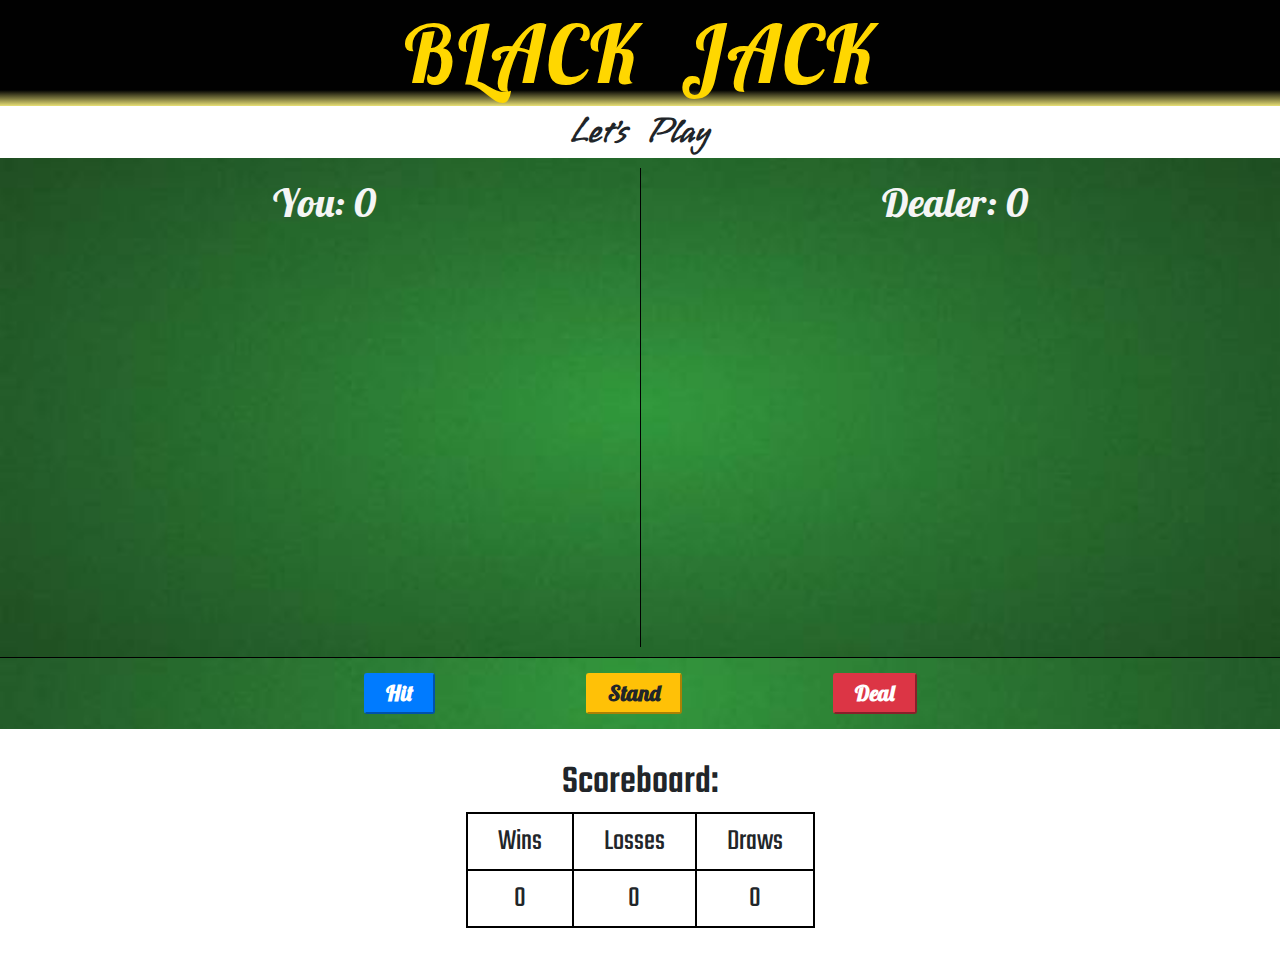
==== html/home.html @ 4a157fbd "CPSC8710: changed the project structure and created the landing page for the game" ====
<!DOCTYPE html>
<html lang="en">
<head>
    <meta charset="UTF-8">
    <meta http-equiv="X-UA-Compatible" content="IE=edge">
    <meta name="viewport" content="width=device-width, initial-scale=1.0">
    <link rel="stylesheet" href="https://maxcdn.bootstrapcdn.com/bootstrap/4.0.0/css/bootstrap.min.css" integrity="sha384-Gn5384xqQ1aoWXA+058RXPxPg6fy4IWvTNh0E263XmFcJlSAwiGgFAW/dAiS6JXm" crossorigin="anonymous">
    <link rel="preconnect" href="https://fonts.googleapis.com"> 
    <link rel="preconnect" href="https://fonts.gstatic.com" crossorigin>
    <link href="https://fonts.googleapis.com/css2?family=Lobster&family=Oooh+Baby&family=Pushster&family=Teko&family=Ubuntu:ital@1&family=Vujahday+Script&display=swap" rel="stylesheet">
    <link rel="stylesheet" href="../css/style.css">
    <title>Black Jack</title>
</head>
<body>
    <h1 class="title">BLACK JACK</h1>
    <div class="main">
        <h2><span id="command">Let's Play</span></h2>
        <div class="row1">
            <div id="your-box">
                <h2>You: <span id="yourscore">0</span></h2>
            </div>
            <div id="dealer-box">
                <h2>Dealer: <span id="dealerscore">0</span></h2>
            </div>
        </div>
        <div class="row2">
            <div class="buttons">
                <button class="btn-lg btn-primary" id="hit" onmouseover="tink.play()" > Hit </button> 
                <button class="btn-lg btn-warning" id="stand" onmouseover="tink.play()">Stand</button>
                <button class="btn-lg btn-danger" id="deal" onmouseover="tink.play()">Deal</button>
            </div>
        </div>
        <div class="row3">
            <h3>Scoreboard: </h3>
            <table>
                <tr>
                    <th>Wins</th>
                    <th>Losses</th>
                    <th>Draws</th>
                </tr>
                <tr>
                    <td><span id="wins">0</span></td>
                    <td><span id="losses">0</span></td>
                    <td><span id="draws">0</span></td>
                </tr>
            </table>
        </div>
    </div>

    <script src="../js/script.js"></script>
</body>
</html>
---- css/style.css ----
*{
    margin: 0;
    padding: 0;
}

html{
    font-size: 62.5%;
    /* 10px and default 1rem=16px */
}

.title{
    text-align: center;
    background: rgb(232,224,117);
    background: linear-gradient(0deg, rgba(232,224,117,1) 0%, rgba(1,1,1,1) 15%);
    color: gold;
    /* font-family: 'Lobster', cursive; */
    font-family: 'Pushster', cursive;
    /* font-family: 'Ubuntu', sans-serif; */
    padding: .5rem;
    font-size: 8rem;
    word-spacing: 2rem;
    letter-spacing: .3rem;
}

#command {
    font-family: 'Vujahday Script', cursive;
    font-weight: 800;
    font-size: 3.5rem;
    word-spacing: 1rem;
    animation: blinker 2s step-start infinite;
}
@keyframes blinker {
    25% {
      opacity: 0;
    }
}

.main{
    margin: auto;
    text-align: center;
}

.row1{
    display: flex;
    flex-wrap: wrap;
    flex-direction: row;
    justify-content: space-around;
    padding: 1rem;
    border-bottom: black solid .1rem;
    height: 50rem;
}

.row1 ,.row2{
    background: url('../static/table.jpg') no-repeat center center/cover;
    width: auto;
    color: whitesmoke;
}

.row1 div{
    padding: 1rem;
    text-align: center;
    flex: 1;
}

.row1 h2{
    font-family: 'Lobster', cursive;
    font-size: 4rem;
}

#your-box{
    border-right: black solid 1px;
}

#your-box img, #dealer-box img{
    height: 20rem;
    width: 13rem;
    padding: 1rem;
}

.row2{
    display: flex;
    justify-content: space-around;
    margin-bottom: 3rem;
}

.buttons{
    display: flex;
    flex-wrap: wrap;
    flex-direction: row;
    justify-content: space-around;
    width: 55%;
}

.buttons button{
    font-size: 2.2rem;
    font-weight: 700;
    font-family: 'Lobster', cursive;
    padding-left: 2rem;
    padding-right: 2rem;
    padding-top: .2rem;
    padding-bottom: .2rem;
    margin: 1.5rem;
}

.buttons button:hover{
    cursor: pointer;
    box-shadow: black 0px 0px 5px 2px;
}

.row3 h3{
    font-family: 'Teko', sans-serif;
    font-size: 4rem;
}

.row3{
    margin: auto;
}

table, th, td{
    padding: .5rem;
    border: solid 2px black;
    font-size: 3rem;
    font-family: 'Teko', sans-serif;
    font-weight: 400;
    padding-left: 3rem;
    padding-right: 3rem;
}

table{
    margin: auto;
    margin-bottom: 5rem;
}

@media screen and (max-width:740px){
    html{
        font-size: 40%;
    }
}
@media screen and (max-width:420px){
    html{
        font-size: 30%;
    }
}

#big_event_message_holder,
#bet_wrapper {
  background-color: rgba(5, 36, 19, 0.9);
  color: #f4f4f4;
  text-align: center;
  font-size: 130%;
  width: 100%;
  position: absolute;
  top: 50%;
  transform: translate(0, -50%);
  z-index: 999;
  font-family: Garamond, Times, "Times New Roman", serif;
  font-weight: 100;
}
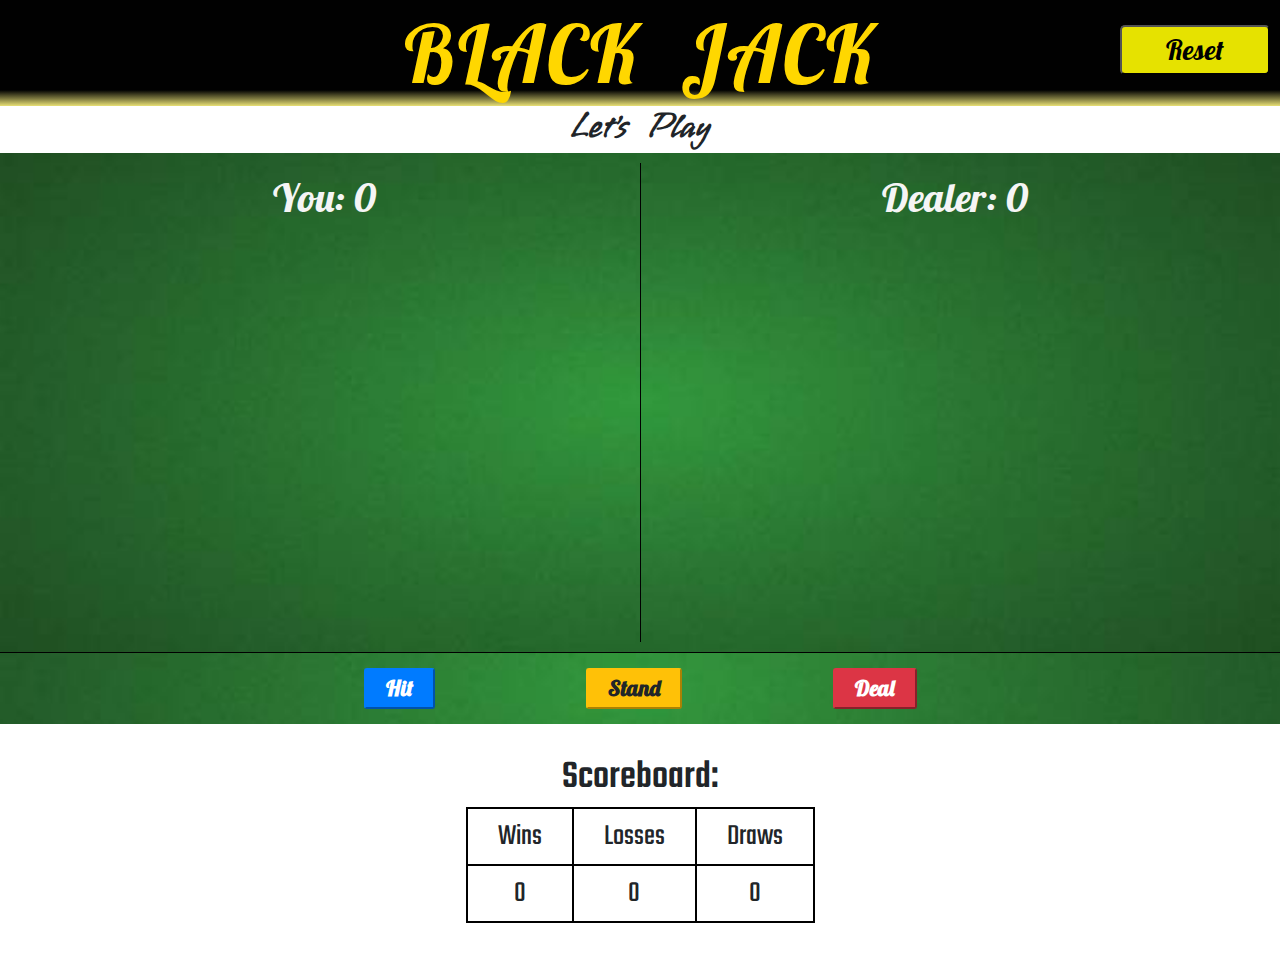
==== commit 90f59078: "CPSC8710: Added reset button to restart the game from start & few other cosmetic changes" ====
--- a/html/home.html
+++ b/html/home.html
@@ -9,9 +9,18 @@
     <link rel="preconnect" href="https://fonts.gstatic.com" crossorigin>
     <link href="https://fonts.googleapis.com/css2?family=Lobster&family=Oooh+Baby&family=Pushster&family=Teko&family=Ubuntu:ital@1&family=Vujahday+Script&display=swap" rel="stylesheet">
     <link rel="stylesheet" href="../css/style.css">
+    <link rel="stylesheet" href="../css/landing_styles.css">
     <title>Black Jack</title>
+    <script>
+        // Check if the page is being refreshed
+        if (performance.navigation.type === 1) {
+            window.location.href = 'index.html';
+        }
+        </script>
+        
 </head>
 <body>
+    <button id="reset-button" class="landing_button" onclick="showIndexPage()">Reset</button>
     <h1 class="title">BLACK JACK</h1>
     <div class="main">
         <h2><span id="command">Let's Play</span></h2>
--- a/css/style.css
+++ b/css/style.css
@@ -156,3 +156,16 @@
   font-family: Garamond, Times, "Times New Roman", serif;
   font-weight: 100;
 }
+
+#reset-button {
+    position: absolute;
+    top: 5px;
+    right: 10px;
+    cursor: pointer;
+    color: rgb(0, 0, 0);
+    font-family: 'Lobster', cursive;
+    font-size: 2.8rem;
+    display: flex;
+    align-items: center;
+    justify-content: center;
+}--- a/css/landing_styles.css
+++ b/css/landing_styles.css
@@ -0,0 +1,117 @@
+/* Reset some default styles */
+body, h1 {
+    margin: 0;
+    padding: 0;
+}
+
+/* Style the background */
+.landing-page {
+    background-image: url('/static/table.jpg');
+    background-size: cover;
+    background-position: center;
+    height: 100vh;
+    display: flex;
+    justify-content: center;
+    align-items: center;
+}
+
+/* Center the content */
+.center {
+    display: flex;
+    flex-direction: column;
+    align-items: center;
+}
+
+/* Style the content */
+.content {
+    background-color: rgba(5, 36, 19, 0.9);
+    color: #f4f4f4;
+    text-align: center;
+    font-size: 130%;
+    font-family: Garamond, Times, "Times New Roman", serif;
+    font-weight: 200;
+    padding: 20px;
+    border-radius: 5px;
+    box-shadow: 0px 0px 10px rgba(0, 0, 0, 0.5);
+}
+
+h1 {
+    font-size: 3em;
+    color: #fff;
+}
+
+.landing_button {
+    display: block;
+    padding: 10px 20px;
+    background-color: rgba(255, 251, 0, 0.9);
+    color: #000000;
+    text-decoration: none;
+    font-size: 1.5em;
+    margin-top: 20px;
+    border-radius: 5px;
+    display: inline-block;
+    width: 150px;
+    height: 50px;
+}
+
+.landing_button:hover {
+    background-color: #a4a700;
+}
+
+/* styles.css */
+.popup-container {
+    display: none;
+    position: fixed;
+    top: 0;
+    left: 0;
+    width: 100%;
+    height: 100%;
+    background-color: rgba(0, 0, 0, 0.7);
+    z-index: 999;
+    text-align: center;
+}
+
+.popup-content {
+    background-color: white;
+    width: 80%;
+    max-width: 400px;
+    margin: 100px auto;
+    padding: 20px;
+    border-radius: 5px;
+    position: relative;
+}
+
+.close-button {
+    position: absolute;
+    top: 5px;
+    right: 10px;
+    cursor: pointer;
+    color: red;
+}
+
+.name-popup-container {
+    display: none;
+    position: fixed;
+    top: 0;
+    left: 0;
+    width: 100%;
+    height: 100%;
+    background-color: rgba(0, 0, 0, 0.7);
+    z-index: 999;
+}
+
+.name-popup {
+    display: flex; /* Add this */
+    justify-content: center;
+    align-items: center;
+    position: absolute;
+    top: 50%;
+    left: 50%;
+    transform: translate(-50%, -50%);
+    background-color: #ffffff;
+    padding: 20px;
+    text-align: center;
+    border-radius: 5px;
+    box-shadow: 0 4px 8px 0 rgba(0, 0, 0, 0.2);
+}
+
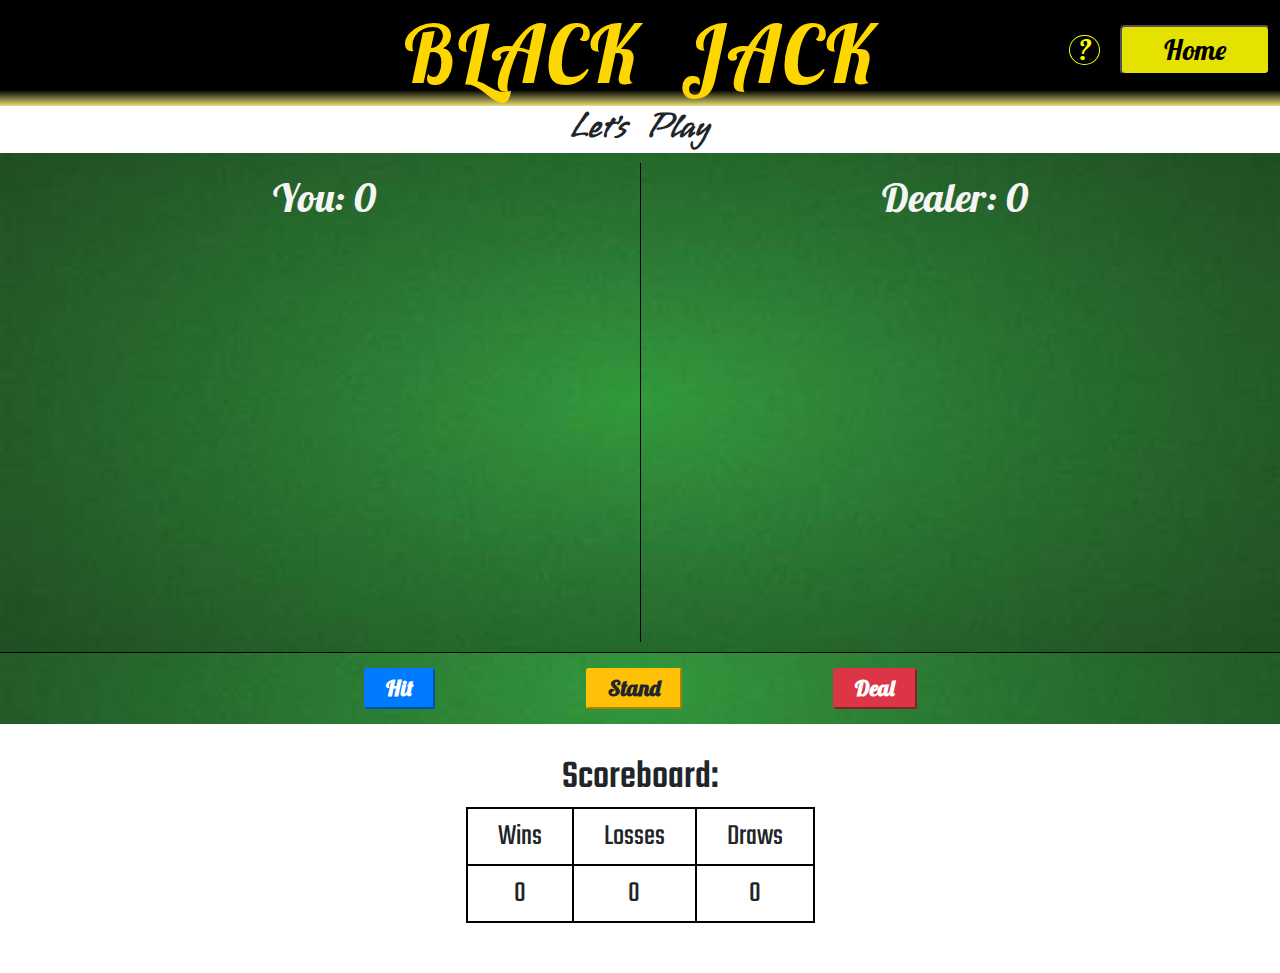
==== commit b8240f20: "added the info button functionality" ====
--- a/html/home.html
+++ b/html/home.html
@@ -14,15 +14,19 @@
     <script>
         // Check if the page is being refreshed
         if (performance.navigation.type === 1) {
-            window.location.href = 'index.html';
+            window.location.href = '../index.html';
         }
         </script>
         
 </head>
 <body>
-    <button id="reset-button" class="landing_button" onclick="showIndexPage()">Reset</button>
+    <button id="reset-button" class="landing_button" onclick="showIndexPage()">Home</button>
+    
+        <h4 id="instruction" onclick="rulesPopUp()" >?</h4>
+        
+    
     <h1 class="title">BLACK JACK</h1>
-    <div class="main">
+    <div class="main" onclick="rulesHide()">
         <h2><span id="command">Let's Play</span></h2>
         <div class="row1">
             <div id="your-box">
@@ -32,6 +36,28 @@
                 <h2>Dealer: <span id="dealerscore">0</span></h2>
             </div>
         </div>
+
+        <div class="rule-popup-container" id="rulepopupContainer">
+            <div class="rule-popup-content" style="background-image: url('static/table.jpg');">
+                
+                <h2 style="color: yellow; background-color: black;">Game Rules</h2>
+                <p >
+                    To make the game more engaging, we have made small modifications to the original Blackjack rules
+
+                    <ul>
+                        <li>The goal of Blackjack is to beat the dealer's hand without going over 21.</li>
+                        <li>Face cards are worth 10. Aces are worth 1 or 11, whichever makes a better hand.</li>
+                        <li>You go first. You click the 'Hit' button until you make a 'Stand'. Then it is the Dealer's turn.</li>
+                        <li>To 'Hit' is to ask for another card.</li>
+                        <li>To 'Stand' is to hold your total and end your turn.</li>
+                        <li>If you go over 21 you bust, and the dealer wins, provided he doesn't bust as well (in which case it is a draw).</li>
+                        <li>If you select 'Deal' then you play next round with the dealer.</li>
+                        <li>If you wish to restart the game with a fresh scorecard, simply refresh the page.</li>
+                    </ul>
+                </p>
+            </div>
+        </div>
+
         <div class="row2">
             <div class="buttons">
                 <button class="btn-lg btn-primary" id="hit" onmouseover="tink.play()" > Hit </button> 
--- a/css/style.css
+++ b/css/style.css
@@ -168,4 +168,45 @@
     display: flex;
     align-items: center;
     justify-content: center;
-}+}
+
+.tooltip-container {
+    position: relative;
+  }
+
+#instruction {
+    position: absolute;
+    top: 35px;
+    right: 10px;
+    cursor: pointer;
+    font-family: 'Lobster', cursive;
+    font-size: 2.8rem;
+    display: flex;
+    align-items: center;
+    justify-content: center;
+    color: yellow;
+    margin-right: 170px;
+    border: 1px solid yellow; /* Circular border */
+    border-radius: 50%; /* Create a circular container */
+    width: 1.1em;
+    height: 1.08em;
+    display: flex;
+}
+
+
+  
+  .tooltip {
+    position: absolute;
+    background-color: #3498db;
+    color: white;
+    padding: 5px 10px;
+    border-radius: 5px;
+    display: none;
+    top: 100%;
+    left: 50%;
+    transform: translateX(-50%);
+  }
+  
+  #instruction :hover + .tooltip {
+    display: block;
+  }--- a/css/landing_styles.css
+++ b/css/landing_styles.css
@@ -6,7 +6,7 @@
 
 /* Style the background */
 .landing-page {
-    background-image: url('/static/table.jpg');
+    background-image: url('../static/table.jpg');
     background-size: cover;
     background-position: center;
     height: 100vh;
@@ -115,3 +115,36 @@
     box-shadow: 0 4px 8px 0 rgba(0, 0, 0, 0.2);
 }
 
+.rule-popup-container {
+    display: none;
+    position: fixed;
+    top: 0;
+    left: 0;
+    width: 100%;
+    height: 100%;
+    background-color: rgba(0, 0, 0, 0.7);
+    z-index: 999;
+    text-align: center;
+}
+
+.rule-popup-content {
+    background-color: white;
+    width: 90%;
+    max-width: 500px;
+    margin: 100px auto;
+    padding: 20px;
+    border-radius: 5px;
+    position: relative;
+    font-size: 15px;
+}
+
+
+ul {
+    list-style-type: disc; /* Use a bullet point as the list marker */
+    padding-left: 20px; /* Adjust the left padding for better alignment */
+    text-align: left;
+}
+
+li {
+    margin: 5px 0; /* Add some spacing between list items */
+}
